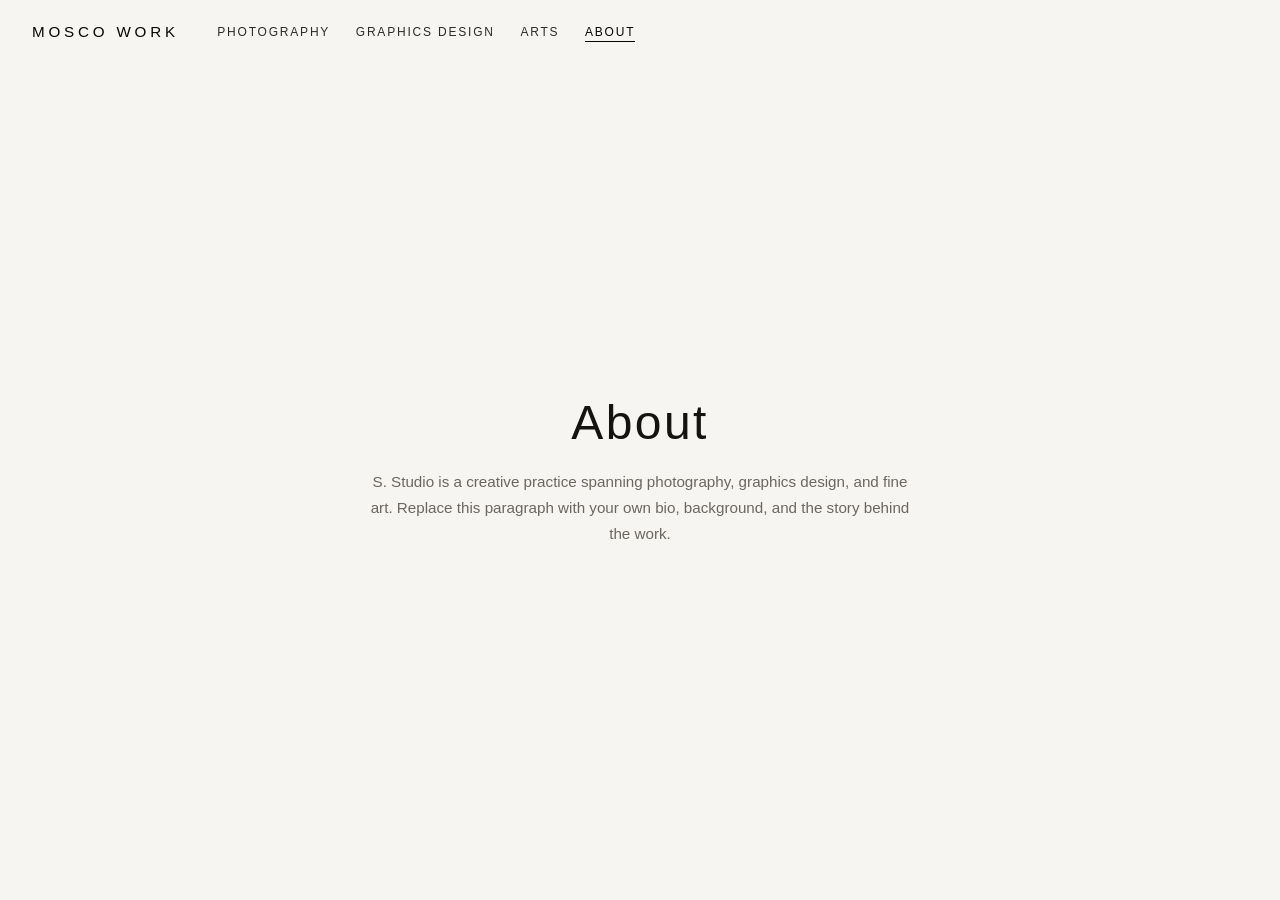
==== about.html @ 1617c785 "Add files via upload" ====
<!DOCTYPE html>
<html lang="en">
<head>
<meta charset="UTF-8">
<meta name="viewport" content="width=device-width, initial-scale=1, viewport-fit=cover">
<title>About — S. Studio</title>
<link rel="stylesheet" href="style.css">
</head>
<body data-theme="dark">

  <nav>
    <div class="name">Mosco Work</div>
    <ul>
      <li><a href="index.html">Photography</a></li>
      <li><a href="graphics-design.html">Graphics Design</a></li>
      <li><a href="arts.html">Arts</a></li>
      <li><a href="about.html" class="active">About</a></li>
    </ul>
  </nav>

  <section id="about-section">
    <div class="about-content">
      <h1>About</h1>
      <p>
        S. Studio is a creative practice spanning photography, graphics design,
        and fine art. Replace this paragraph with your own bio, background,
        and the story behind the work.
      </p>
    </div>
  </section>

</body>
</html>
---- style.css ----
:root{
  --bg:#0b0b0c; --fg:#f2f0ec; --muted:#9a968f; --accent:#c9c2b4; --nav-h:4.6rem;
  box-sizing:border-box;
  padding-top: env(safe-area-inset-top,0px);
  padding-bottom: env(safe-area-inset-bottom,0px);
}
@media (prefers-color-scheme: light){
  :root:not([data-theme="dark"]){ --bg:#f7f5f1; --fg:#141312; --muted:#6b665f; --accent:#3a362f; }
}
*{box-sizing:border-box; margin:0; padding:0;}
html{scroll-padding-top: env(safe-area-inset-top,0px); scroll-behavior:smooth;}
body{
  background:var(--bg); color:var(--fg);
  font-family: 'Helvetica Neue', Arial, sans-serif;
  overflow-x:hidden;
}

nav{
  position:fixed; top:0; left:0; right:0;
  padding: calc(1.4rem + env(safe-area-inset-top,0px)) 2rem 1.4rem;
  display:flex; justify-content:flex-start; align-items:center; gap:2.4rem;
  z-index:50; mix-blend-mode:difference;
}
nav .name{ font-size:0.95rem; letter-spacing:0.25em; text-transform:uppercase; color:#f2f0ec; }
nav ul{ list-style:none; display:flex; gap:1.6rem; }
nav a{ color:#f2f0ec; text-decoration:none; font-size:0.75rem; letter-spacing:0.15em; text-transform:uppercase; opacity:0.85; }
nav a:hover{ opacity:1; }
nav a.active{ opacity:1; border-bottom:1px solid #f2f0ec; padding-bottom:2px; }

section{
  height:100vh; height:100dvh; width:100%;
  display:flex; align-items:center; justify-content:center;
  position:relative; text-align:center; padding:2rem;
}

/* ---- Vertical-scroll gallery (sits below the fixed nav) ---- */
#gallery{
  padding:0; background:var(--bg);
  height:100vh; height:100dvh;
  padding-top: calc(var(--nav-h) + env(safe-area-inset-top,0px));
}
.gallery-track{
  width:100%; height:100%;
  display:flex; flex-direction:column; gap:0; overflow-y:auto; overflow-x:hidden;
  scroll-snap-type: y mandatory; -webkit-overflow-scrolling:touch;
  scrollbar-width:none;
}
.gallery-track::-webkit-scrollbar{ display:none; }
.gallery-item{
  flex:0 0 80%; width:min(80vw, 640px); margin:1rem auto;
  border-radius:4px; cursor:pointer; scroll-snap-align:center;
  background: linear-gradient(160deg, var(--g1), var(--g2));
  position:relative; overflow:hidden; transition:transform 0.25s ease;
}
.gallery-item:hover{ transform:scale(1.02); }
.gallery-item span{
  position:absolute; bottom:1rem; left:1rem; font-size:0.7rem;
  letter-spacing:0.15em; text-transform:uppercase; color:#f2f0ecd9;
}

/* ---- About page ---- */
#about-section{
  height:100vh; height:100dvh; padding-top: calc(var(--nav-h) + env(safe-area-inset-top,0px));
  display:flex; align-items:center; justify-content:center; padding-left:2rem; padding-right:2rem;
}
#about-section .about-content{ max-width:560px; text-align:center; }
#about-section h1{
  font-size:clamp(1.8rem, 5vw, 3rem); font-weight:300; letter-spacing:0.05em; color:var(--fg);
}
#about-section p{
  margin-top:1.2rem; font-size:0.95rem; line-height:1.7; color:var(--muted);
}
.lightbox{
  position:fixed; inset:0; background:rgba(6,6,7,0.96); z-index:100;
  display:flex; align-items:center; justify-content:center;
  opacity:0; pointer-events:none; transition:opacity 0.25s ease;
}
.lightbox.open{ opacity:1; pointer-events:auto; }
.lb-image{
  width:min(90vw, 900px); height:min(78vh, 700px);
  border-radius:4px; background:linear-gradient(160deg, var(--g1), var(--g2));
  transition:background 0.5s ease, width 0.35s ease, height 0.35s ease, border-radius 0.35s ease;
  cursor:zoom-in;
}
.lb-image.zoomed{
  width:100vw; height:100vh; border-radius:0; cursor:zoom-out;
}
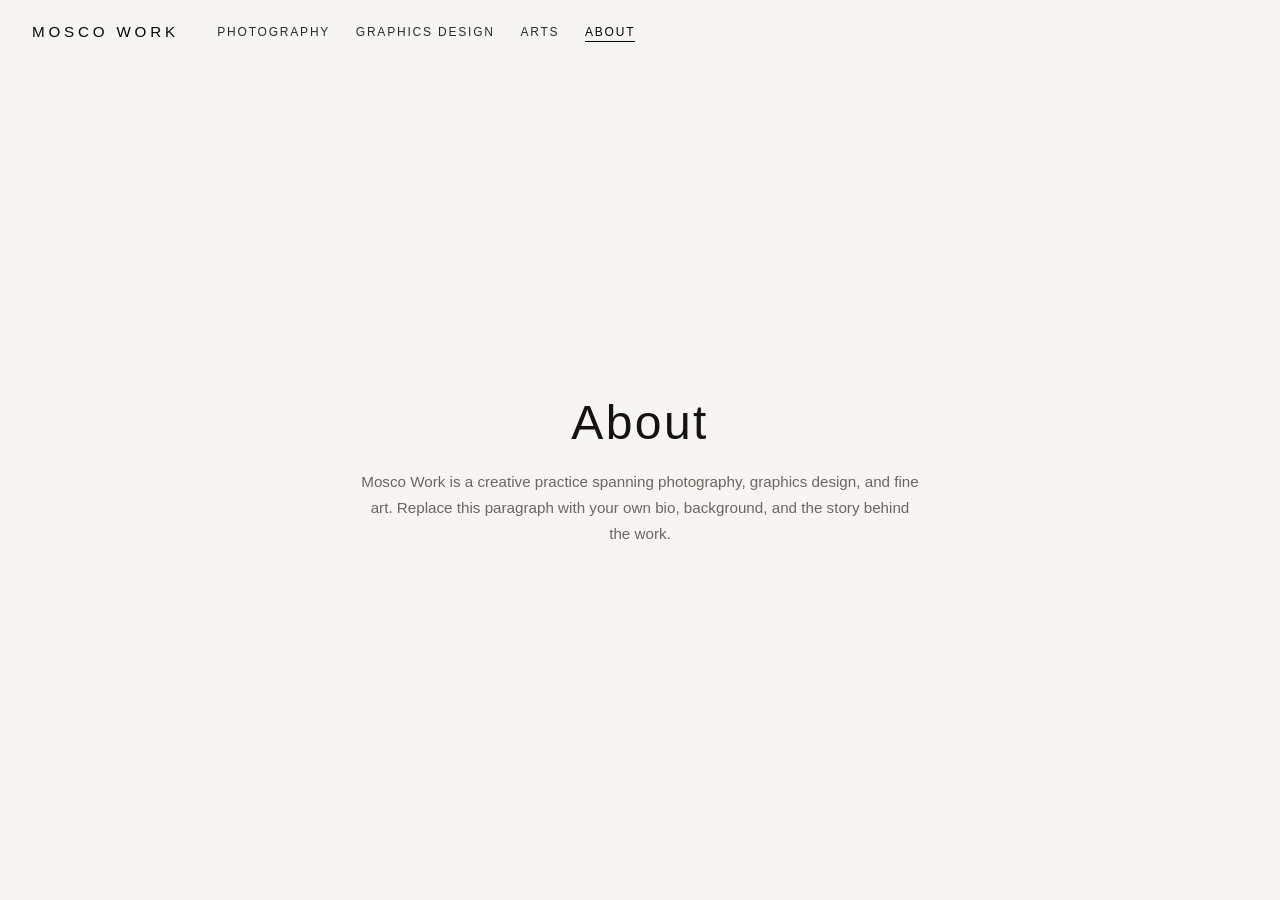
==== commit 1f8b70c8: "Add files via upload" ====
--- a/about.html
+++ b/about.html
@@ -3,14 +3,15 @@
 <head>
 <meta charset="UTF-8">
 <meta name="viewport" content="width=device-width, initial-scale=1, viewport-fit=cover">
-<title>About — S. Studio</title>
+<title>About — Mosco Work</title>
 <link rel="stylesheet" href="style.css">
 </head>
 <body data-theme="dark">
 
   <nav>
     <div class="name">Mosco Work</div>
-    <ul>
+    <button id="navToggle" class="nav-toggle" aria-label="Menu"><span></span><span></span><span></span></button>
+    <ul id="navMenu">
       <li><a href="index.html">Photography</a></li>
       <li><a href="graphics-design.html">Graphics Design</a></li>
       <li><a href="arts.html">Arts</a></li>
@@ -22,12 +23,14 @@
     <div class="about-content">
       <h1>About</h1>
       <p>
-        S. Studio is a creative practice spanning photography, graphics design,
+        Mosco Work is a creative practice spanning photography, graphics design,
         and fine art. Replace this paragraph with your own bio, background,
         and the story behind the work.
       </p>
     </div>
   </section>
 
+  <script src="nav.js"></script>
+
 </body>
 </html>
--- a/style.css
+++ b/style.css
@@ -26,6 +26,35 @@
 nav a{ color:#f2f0ec; text-decoration:none; font-size:0.75rem; letter-spacing:0.15em; text-transform:uppercase; opacity:0.85; }
 nav a:hover{ opacity:1; }
 nav a.active{ opacity:1; border-bottom:1px solid #f2f0ec; padding-bottom:2px; }
+
+/* ---- Mobile menu ---- */
+.nav-toggle{
+  display:none; background:none; border:none; cursor:pointer;
+  width:26px; height:20px; position:relative; flex-shrink:0;
+}
+.nav-toggle span{
+  position:absolute; left:0; right:0; height:2px; background:#f2f0ec;
+  transition:transform 0.25s ease, opacity 0.25s ease;
+}
+.nav-toggle span:nth-child(1){ top:0; }
+.nav-toggle span:nth-child(2){ top:9px; }
+.nav-toggle span:nth-child(3){ top:18px; }
+.nav-toggle.open span:nth-child(1){ transform:translateY(9px) rotate(45deg); }
+.nav-toggle.open span:nth-child(2){ opacity:0; }
+.nav-toggle.open span:nth-child(3){ transform:translateY(-9px) rotate(-45deg); }
+
+@media (max-width: 640px){
+  .nav-toggle{ display:block; }
+  nav{ justify-content:space-between; gap:0; }
+  nav ul{
+    position:fixed; top:0; right:0; height:100vh; height:100dvh; width:70vw; max-width:300px;
+    background:var(--bg); flex-direction:column; justify-content:center; align-items:flex-start;
+    gap:1.8rem; padding:2rem; transform:translateX(100%); transition:transform 0.3s ease;
+    z-index:60; box-shadow:-4px 0 24px rgba(0,0,0,0.3);
+  }
+  nav ul.open{ transform:translateX(0); }
+  nav{ mix-blend-mode:normal; }
+}
 
 section{
   height:100vh; height:100dvh; width:100%;
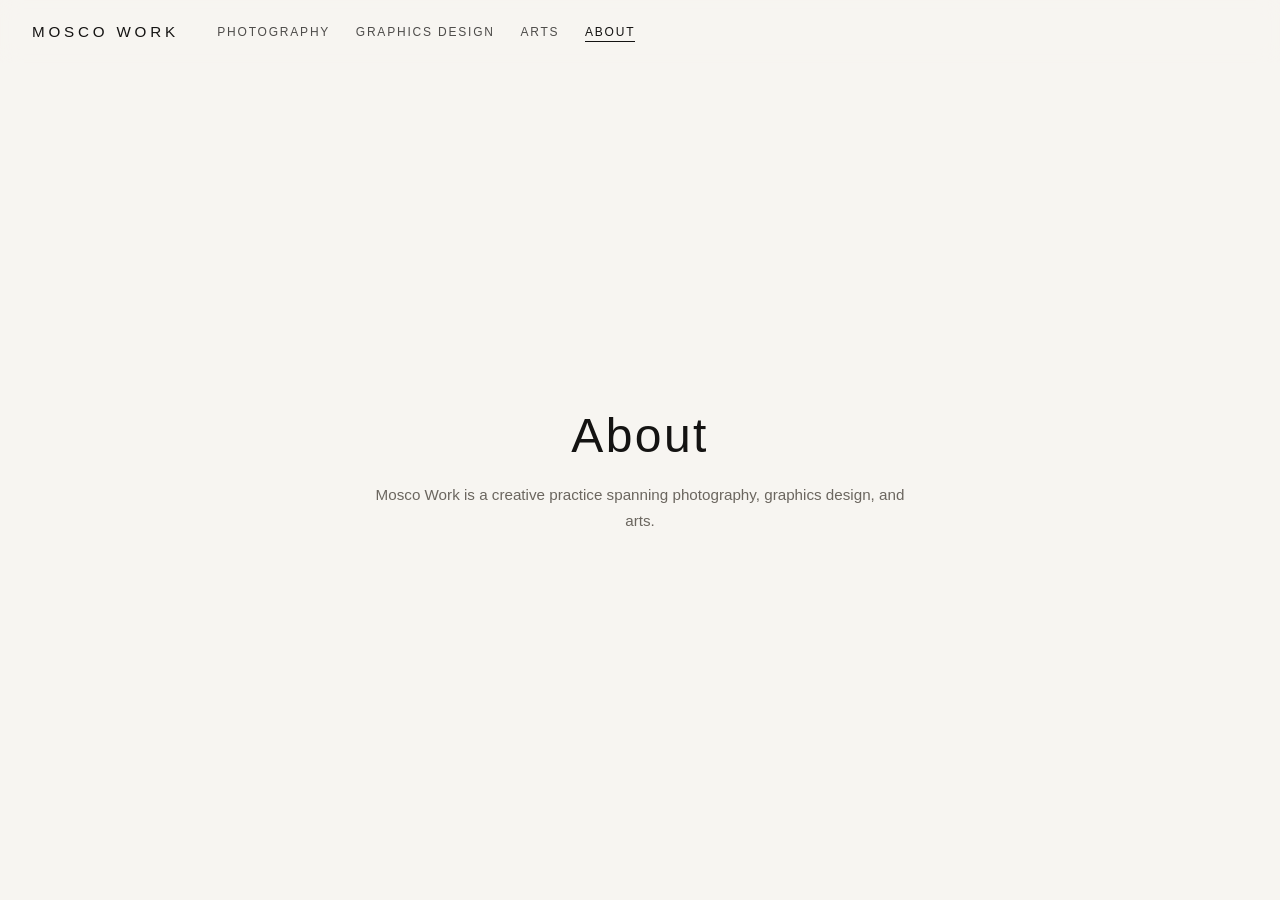
==== commit fd073cfb: "Add files via upload" ====
--- a/about.html
+++ b/about.html
@@ -24,8 +24,7 @@
       <h1>About</h1>
       <p>
         Mosco Work is a creative practice spanning photography, graphics design,
-        and fine art. Replace this paragraph with your own bio, background,
-        and the story behind the work.
+        and arts. 
       </p>
     </div>
   </section>
--- a/style.css
+++ b/style.css
@@ -1,39 +1,98 @@
 :root{
-  --bg:#0b0b0c; --fg:#f2f0ec; --muted:#9a968f; --accent:#c9c2b4; --nav-h:4.6rem;
+  --bg:#0b0b0c; 
+  --fg:#f2f0ec; 
+  --muted:#9a968f; 
+  --accent:#c9c2b4; 
+  --nav-h:4.6rem;
+  --nav-bg: rgba(11,11,12,0.55);
   box-sizing:border-box;
   padding-top: env(safe-area-inset-top,0px);
   padding-bottom: env(safe-area-inset-bottom,0px);
 }
 @media (prefers-color-scheme: light){
-  :root:not([data-theme="dark"]){ --bg:#f7f5f1; --fg:#141312; --muted:#6b665f; --accent:#3a362f; }
-}
-*{box-sizing:border-box; margin:0; padding:0;}
-html{scroll-padding-top: env(safe-area-inset-top,0px); scroll-behavior:smooth;}
+  :root:not([data-theme="dark"]){ 
+    --bg:#f7f5f1; 
+    --fg:#141312; 
+    --muted:#6b665f; 
+    --accent:#3a362f; 
+    --nav-bg: rgba(247,245,241,0.75); 
+  }
+}
+*{
+  box-sizing:border-box; 
+  margin:0; 
+  padding:0;
+}
+html{
+  scroll-padding-top: env(safe-area-inset-top,0px); 
+  scroll-behavior:smooth;
+}
 body{
-  background:var(--bg); color:var(--fg);
+  background:var(--bg); 
+  color:var(--fg);
   font-family: 'Helvetica Neue', Arial, sans-serif;
   overflow-x:hidden;
 }
-
 nav{
-  position:fixed; top:0; left:0; right:0;
+  position:fixed; 
+  top:0; 
+  left:0; 
+  right:0;
   padding: calc(1.4rem + env(safe-area-inset-top,0px)) 2rem 1.4rem;
-  display:flex; justify-content:flex-start; align-items:center; gap:2.4rem;
-  z-index:50; mix-blend-mode:difference;
-}
-nav .name{ font-size:0.95rem; letter-spacing:0.25em; text-transform:uppercase; color:#f2f0ec; }
-nav ul{ list-style:none; display:flex; gap:1.6rem; }
-nav a{ color:#f2f0ec; text-decoration:none; font-size:0.75rem; letter-spacing:0.15em; text-transform:uppercase; opacity:0.85; }
-nav a:hover{ opacity:1; }
-nav a.active{ opacity:1; border-bottom:1px solid #f2f0ec; padding-bottom:2px; }
-
-/* ---- Mobile menu ---- */
+  display:flex; 
+  justify-content:flex-start; 
+  align-items:center; 
+  gap:2.4rem;
+  z-index:50; 
+  background:var(--nav-bg); 
+  backdrop-filter:blur(10px); 
+  -webkit-backdrop-filter:blur(10px);
+}
+nav .name{ 
+  font-size:0.95rem; 
+  letter-spacing:0.25em; 
+  text-transform:uppercase; 
+  color:var(--fg); 
+}
+nav ul{ 
+  list-style:none; 
+  display:flex; 
+  gap:1.6rem; 
+}
+nav a{ 
+  color:var(--fg); 
+  text-decoration:none; 
+  font-size:0.75rem; 
+  letter-spacing:0.15em; 
+  text-transform:uppercase; 
+  opacity:0.75; 
+}
+nav a:hover{ 
+  opacity:1; 
+}
+nav a.active{ 
+  opacity:1; 
+  border-bottom:1px solid var(--fg); 
+  padding-bottom:2px; 
+}
+
+/*Mobile menu*/
 .nav-toggle{
-  display:none; background:none; border:none; cursor:pointer;
-  width:26px; height:20px; position:relative; flex-shrink:0;
+  display:none; 
+  background:none; 
+  border:none; 
+  cursor:pointer;
+  width:26px; 
+  height:20px; 
+  position:relative; 
+  flex-shrink:0;
 }
 .nav-toggle span{
-  position:absolute; left:0; right:0; height:2px; background:#f2f0ec;
+  position:absolute; 
+  left:0; 
+  right:0; 
+  height:2px; 
+  background:var(--fg);
   transition:transform 0.25s ease, opacity 0.25s ease;
 }
 .nav-toggle span:nth-child(1){ top:0; }
@@ -44,73 +103,140 @@
 .nav-toggle.open span:nth-child(3){ transform:translateY(-9px) rotate(-45deg); }
 
 @media (max-width: 640px){
-  .nav-toggle{ display:block; }
-  nav{ justify-content:space-between; gap:0; }
+  .nav-toggle{ 
+    display:block; 
+  }
+  nav{ 
+    justify-content:space-between; 
+    gap:0; }
   nav ul{
-    position:fixed; top:0; right:0; height:100vh; height:100dvh; width:70vw; max-width:300px;
-    background:var(--bg); flex-direction:column; justify-content:center; align-items:flex-start;
-    gap:1.8rem; padding:2rem; transform:translateX(100%); transition:transform 0.3s ease;
-    z-index:60; box-shadow:-4px 0 24px rgba(0,0,0,0.3);
+    position:fixed; 
+    top:0; 
+    right:0; 
+    height:100vh; 
+    height:100dvh; 
+    width:70vw; 
+    max-width:300px;
+    background:var(--bg); 
+    flex-direction:column; 
+    justify-content:center; 
+    align-items:flex-start;
+    gap:1.8rem; 
+    padding:2rem; 
+    transform:translateX(100%); 
+    transition:transform 0.3s ease;
+    z-index:60; 
+    box-shadow:-4px 0 24px rgba(0,0,0,0.3);
   }
   nav ul.open{ transform:translateX(0); }
-  nav{ mix-blend-mode:normal; }
 }
 
 section{
-  height:100vh; height:100dvh; width:100%;
-  display:flex; align-items:center; justify-content:center;
-  position:relative; text-align:center; padding:2rem;
-}
-
-/* ---- Vertical-scroll gallery (sits below the fixed nav) ---- */
+  height:100vh; 
+  height:100dvh; 
+  width:100%;
+  display:flex; 
+  align-items:center; 
+  justify-content:center;
+  position:relative; 
+  text-align:center; 
+  padding:2rem;
+}
+
+/*Vertical-scroll gallery */
 #gallery{
-  padding:0; background:var(--bg);
-  height:100vh; height:100dvh;
+  padding:0; 
+  background:var(--bg);
+  height:100vh; 
+  height:100dvh;
   padding-top: calc(var(--nav-h) + env(safe-area-inset-top,0px));
 }
 .gallery-track{
-  width:100%; height:100%;
-  display:flex; flex-direction:column; gap:0; overflow-y:auto; overflow-x:hidden;
-  scroll-snap-type: y mandatory; -webkit-overflow-scrolling:touch;
+  width:100%; 
+  height:100%;
+  display:flex; 
+  flex-direction:column; 
+  gap:0; 
+  overflow-y:auto; 
+  overflow-x:hidden;
+  scroll-snap-type: y mandatory; 
+  -webkit-overflow-scrolling:touch;
   scrollbar-width:none;
 }
 .gallery-track::-webkit-scrollbar{ display:none; }
 .gallery-item{
-  flex:0 0 80%; width:min(80vw, 640px); margin:1rem auto;
-  border-radius:4px; cursor:pointer; scroll-snap-align:center;
+  flex:0 0 80%; 
+  width:min(80vw, 640px); 
+  margin:1rem auto;
+  border-radius:4px; 
+  cursor:pointer; 
+  scroll-snap-align:center;
   background: linear-gradient(160deg, var(--g1), var(--g2));
-  position:relative; overflow:hidden; transition:transform 0.25s ease;
+  position:relative; 
+  overflow:hidden; 
+  transition:transform 0.25s ease;
 }
 .gallery-item:hover{ transform:scale(1.02); }
 .gallery-item span{
-  position:absolute; bottom:1rem; left:1rem; font-size:0.7rem;
-  letter-spacing:0.15em; text-transform:uppercase; color:#f2f0ecd9;
-}
-
-/* ---- About page ---- */
+  position:absolute; 
+  bottom:1rem; 
+  left:1rem; 
+  font-size:0.7rem;
+  letter-spacing:0.15em; 
+  text-transform:uppercase; 
+  color:#f2f0ec;
+}
+
+/*About page*/
 #about-section{
-  height:100vh; height:100dvh; padding-top: calc(var(--nav-h) + env(safe-area-inset-top,0px));
-  display:flex; align-items:center; justify-content:center; padding-left:2rem; padding-right:2rem;
-}
-#about-section .about-content{ max-width:560px; text-align:center; }
+  height:100vh; 
+  height:100dvh; 
+  padding-top: calc(var(--nav-h) + env(safe-area-inset-top,0px));
+  display:flex; 
+  align-items:center; 
+  justify-content:center; 
+  padding-left:2rem; 
+  padding-right:2rem;
+}
+#about-section .about-content{ 
+  max-width:560px; 
+  text-align:center; 
+}
 #about-section h1{
-  font-size:clamp(1.8rem, 5vw, 3rem); font-weight:300; letter-spacing:0.05em; color:var(--fg);
+  font-size:clamp(1.8rem, 5vw, 3rem); 
+  font-weight:300; 
+  letter-spacing:0.05em; 
+  color:var(--fg);
 }
 #about-section p{
-  margin-top:1.2rem; font-size:0.95rem; line-height:1.7; color:var(--muted);
+  margin-top:1.2rem; 
+  font-size:0.95rem; 
+  line-height:1.7; 
+  color:var(--muted);
 }
 .lightbox{
-  position:fixed; inset:0; background:rgba(6,6,7,0.96); z-index:100;
-  display:flex; align-items:center; justify-content:center;
-  opacity:0; pointer-events:none; transition:opacity 0.25s ease;
+  position:fixed; 
+  inset:0; 
+  background:rgba(6,6,7,0.96); z-index:100;
+  display:flex; 
+  align-items:center; 
+  justify-content:center;
+  opacity:0; 
+  pointer-events:none; 
+  transition:opacity 0.25s ease;
 }
 .lightbox.open{ opacity:1; pointer-events:auto; }
 .lb-image{
-  width:min(90vw, 900px); height:min(78vh, 700px);
-  border-radius:4px; background:linear-gradient(160deg, var(--g1), var(--g2));
+  width:min(90vw, 900px); 
+  height:min(78vh, 700px);
+  border-radius:4px; 
+  background:linear-gradient(160deg, var(--g1), var(--g2));
   transition:background 0.5s ease, width 0.35s ease, height 0.35s ease, border-radius 0.35s ease;
   cursor:zoom-in;
 }
 .lb-image.zoomed{
-  width:100vw; height:100vh; border-radius:0; cursor:zoom-out;
-}
+  width:100vw; 
+  height:100vh; 
+  border-radius:0; 
+  cursor:zoom-out;
+}
